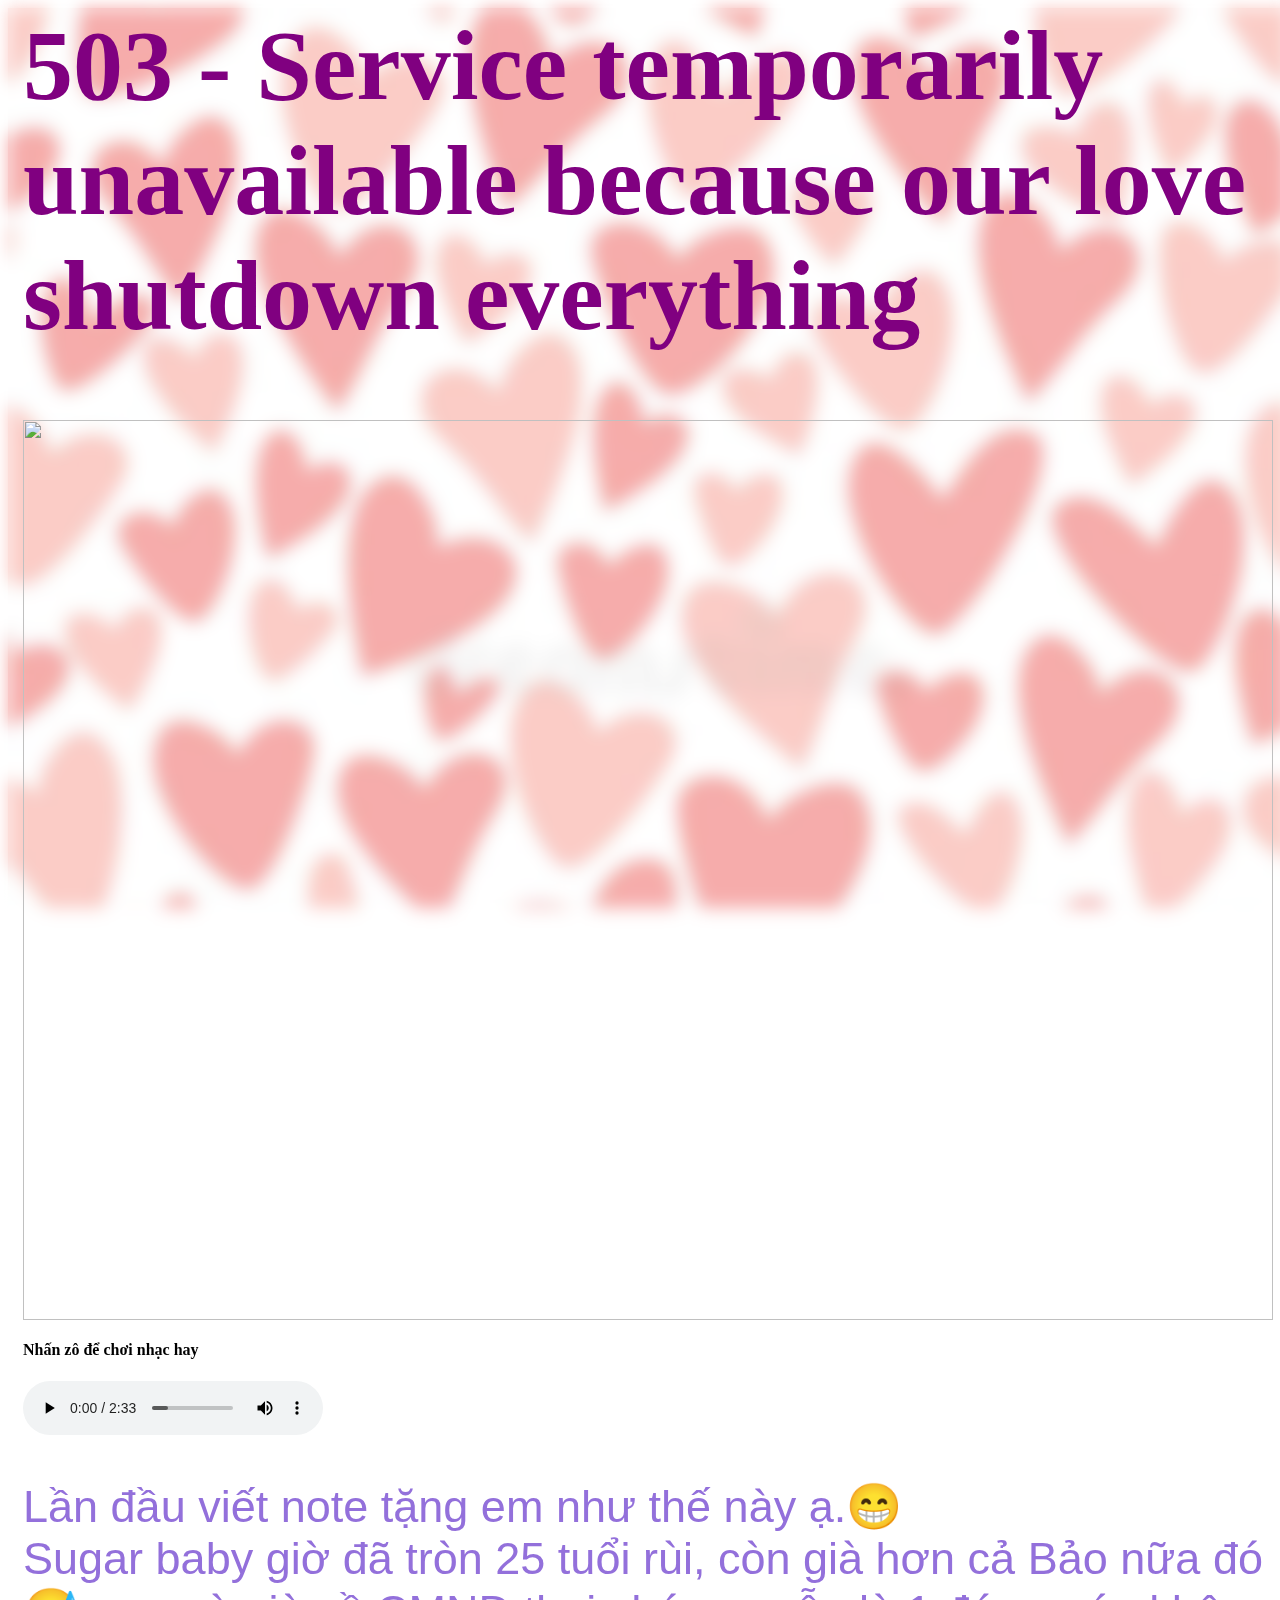
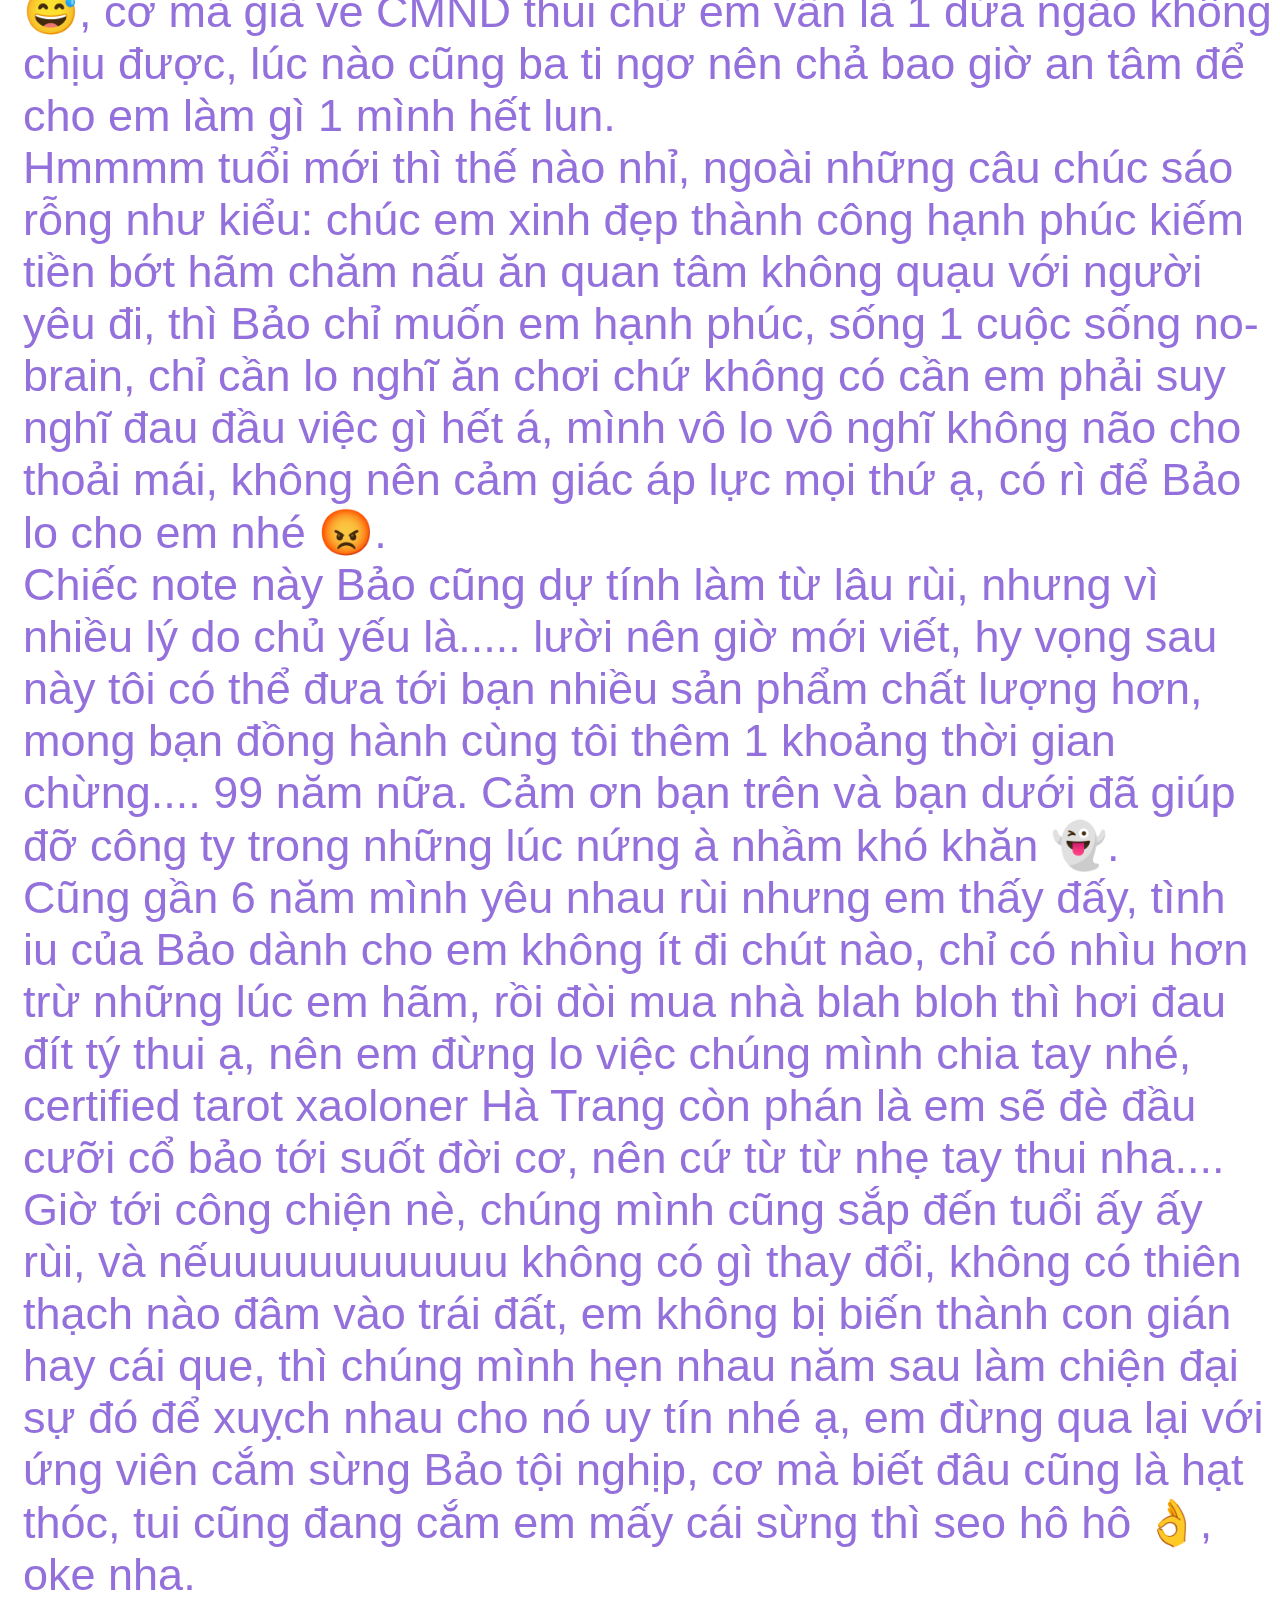
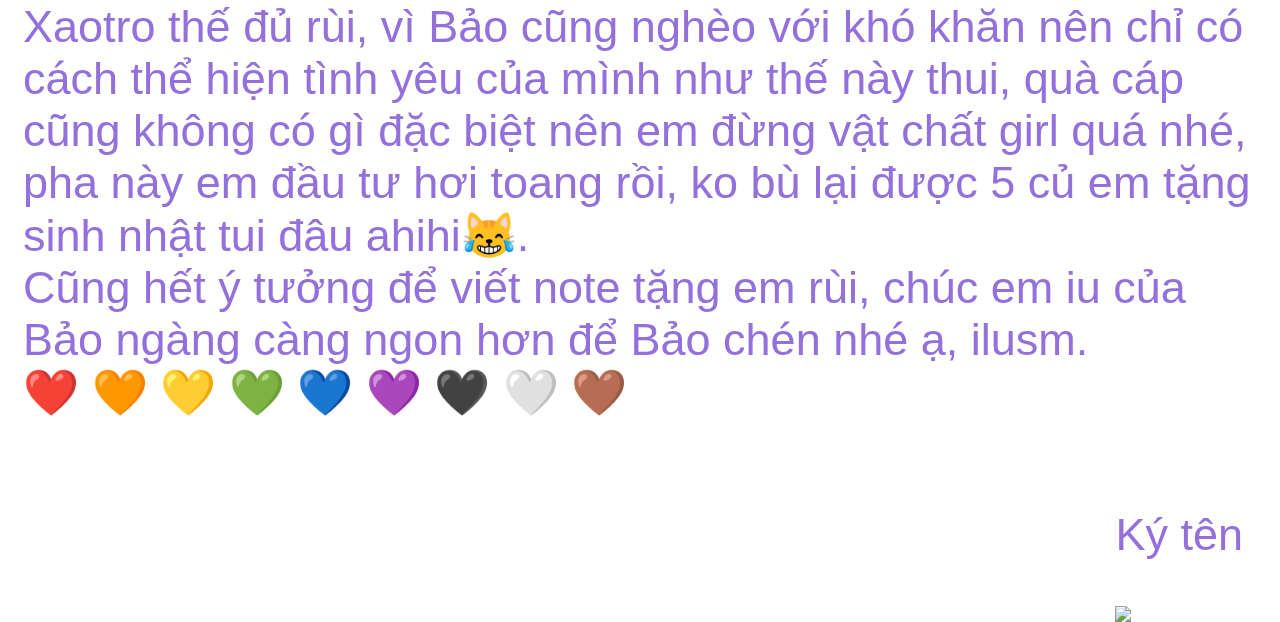
==== index.html @ 655df0e8 "init" ====
<html>
<head>
  <title>Our love note ✍️👫💏</title>
</head>
<link href="https://cdn.jsdelivr.net/npm/bootstrap@5.1.3/dist/css/bootstrap.min.css" rel="stylesheet" integrity="sha384-1BmE4kWBq78iYhFldvKuhfTAU6auU8tT94WrHftjDbrCEXSU1oBoqyl2QvZ6jIW3" crossorigin="anonymous">
<link rel="stylesheet" href="baopn.css">
<body>
  <div class="bg-image"></div>
  <div class="justify-content-center align-middle letter">
    <h1>503 - Service temporarily unavailable because our love shutdown everything</h1>
    <img class="thaoimg" src="thaoquau.jpg"/>
    <h4>Nhấn zô để chơi nhạc hay</h4>
    <audio loop autoplay src="backgroundmusic.mp3" controls>
    </audio>
    <p>
      Lần đầu viết note tặng em như thế này ạ.😁<br/>
      Sugar baby giờ đã tròn 25 tuổi rùi, còn già hơn cả Bảo nữa đó 😅, cơ mà già về CMND thui chứ em vẫn là 1 đứa ngáo không chịu được, lúc nào cũng ba ti ngơ nên chả bao giờ an tâm để cho em làm gì 1 mình hết lun. <br/>
      Hmmmm tuổi mới thì thế nào nhỉ, ngoài những câu chúc sáo rỗng như kiểu: chúc em xinh đẹp thành công hạnh phúc kiếm tiền bớt hãm chăm nấu ăn quan tâm không quạu với người yêu đi, thì Bảo chỉ muốn em hạnh phúc, sống 1 cuộc sống no-brain, chỉ cần lo nghĩ ăn chơi chứ không có cần em phải suy nghĩ đau đầu việc gì hết á, mình vô lo vô nghĩ không não cho thoải mái, không nên cảm giác áp lực mọi thứ ạ, có rì để Bảo lo cho em nhé 😡.<br/>
      Chiếc note này Bảo cũng dự tính làm từ lâu rùi, nhưng vì nhiều lý do chủ yếu là..... lười nên giờ mới viết, hy vọng sau này tôi có thể đưa tới bạn nhiều sản phẩm chất lượng hơn, mong bạn đồng hành cùng tôi thêm 1 khoảng thời gian chừng.... 99 năm nữa. Cảm ơn bạn trên và bạn dưới đã giúp đỡ công ty trong những lúc nứng à nhầm khó khăn 👻.<br/>
      Cũng gần 6 năm mình yêu nhau rùi nhưng em thấy đấy, tình iu của Bảo dành cho em không ít đi chút nào, chỉ có nhìu hơn trừ những lúc em hãm, rồi đòi mua nhà blah bloh thì hơi đau đít tý thui ạ, nên em đừng lo việc chúng mình chia tay nhé, certified tarot xaoloner Hà Trang còn phán là em sẽ đè đầu cưỡi cổ bảo tới suốt đời cơ, nên cứ từ từ nhẹ tay thui nha.... <br/>
      Giờ tới công chiện nè, chúng mình cũng sắp đến tuổi ấy ấy rùi, và nếuuuuuuuuuuuu không có gì thay đổi, không có thiên thạch nào đâm vào trái đất, em không bị biến thành con gián hay cái que, thì chúng mình hẹn nhau năm sau làm chiện đại sự đó để xuỵch nhau cho nó uy tín nhé ạ, em đừng qua lại với ứng viên cắm sừng Bảo tội nghịp, cơ mà biết đâu cũng là hạt thóc, tui cũng đang cắm em mấy cái sừng thì seo hô hô 👌, oke nha. <br/>
      Xaotro thế đủ rùi, vì Bảo cũng nghèo với khó khăn nên chỉ có cách thể hiện tình yêu của mình như thế này thui, quà cáp cũng không có gì đặc biệt nên em đừng vật chất girl quá nhé, pha này em đầu tư hơi toang rồi, ko bù lại được 5 củ em tặng sinh nhật tui đâu ahihi😹.<br/>
      Cũng hết ý tưởng để viết note tặng em rùi, chúc em iu của Bảo ngàng càng ngon hơn để Bảo chén nhé ạ, ilusm.<br/>
      ❤️ 🧡 💛 💚 💙 💜 🖤 🤍 🤎
    </p>
    <div class="sign">
      <p>Ký tên</p>
      <img class="imgsign" src="sign.png">  
    </div>
  </div>
</body>

</html>
---- baopn.css ----
body {
  height: 100%;
  width: 100%;
}

p {
	font-size: 45px;
	color: mediumpurple;
	font-family: Helvetica, sans-serif;
}

.letter {
	backdrop-filter: blur(4px);
	padding-left: 15px;
	padding-right: 15px;
}
.bg-image{
	background-image: url('backgroundimg.jpg');
  background-repeat: repeat;
  background-size: cover;
  position: fixed;
  width: 100%;
  height: 100%;
  filter: blur(8px);
  -webkit-filter: blur(8px);
}

* {
  box-sizing: border-box;
}

.thaoimg{
	background-size: cover;
  width: 100%;
  background-repeat: no-repeat;
}

h1 {
  color: purple;
  font-weight: bold;
  font-family: 'Brush Script MT', cursive;
  font-size: 100px;
}
.sign{
	float: right;
  margin-right: 30px;
}
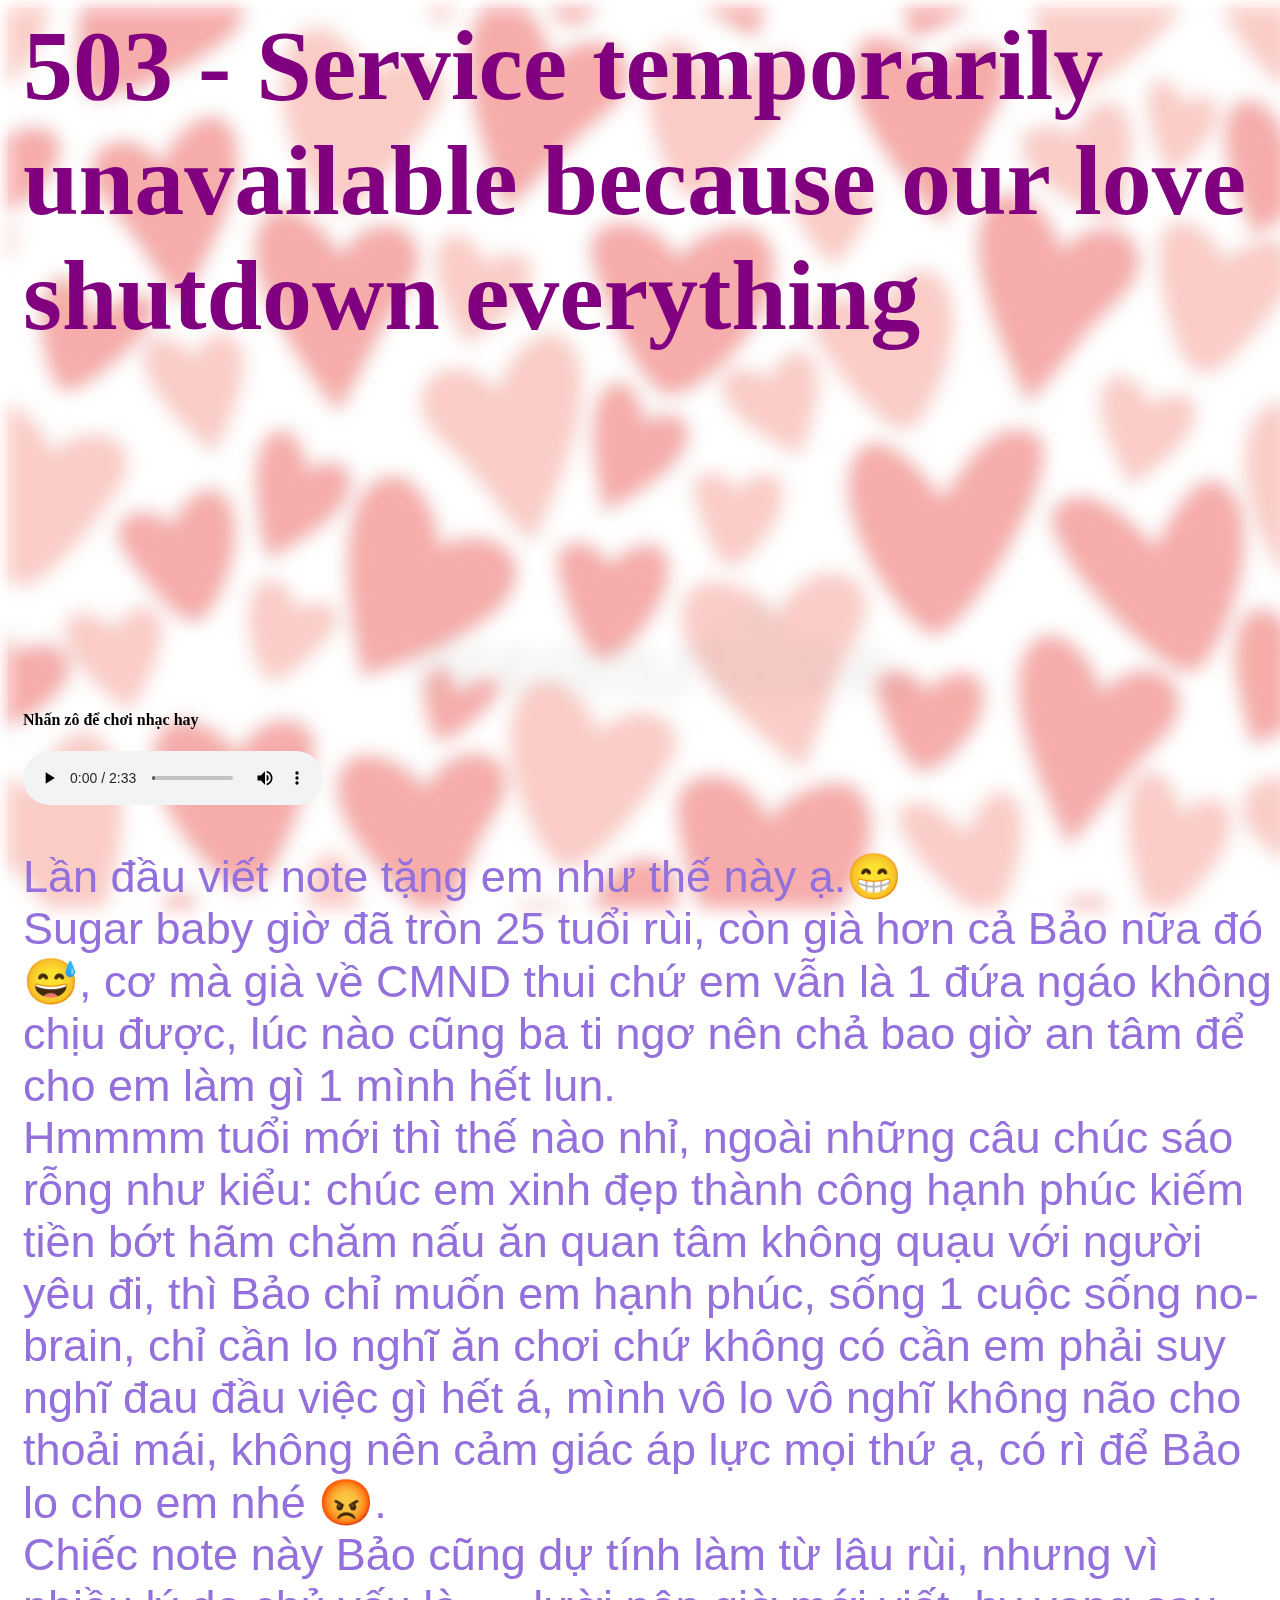
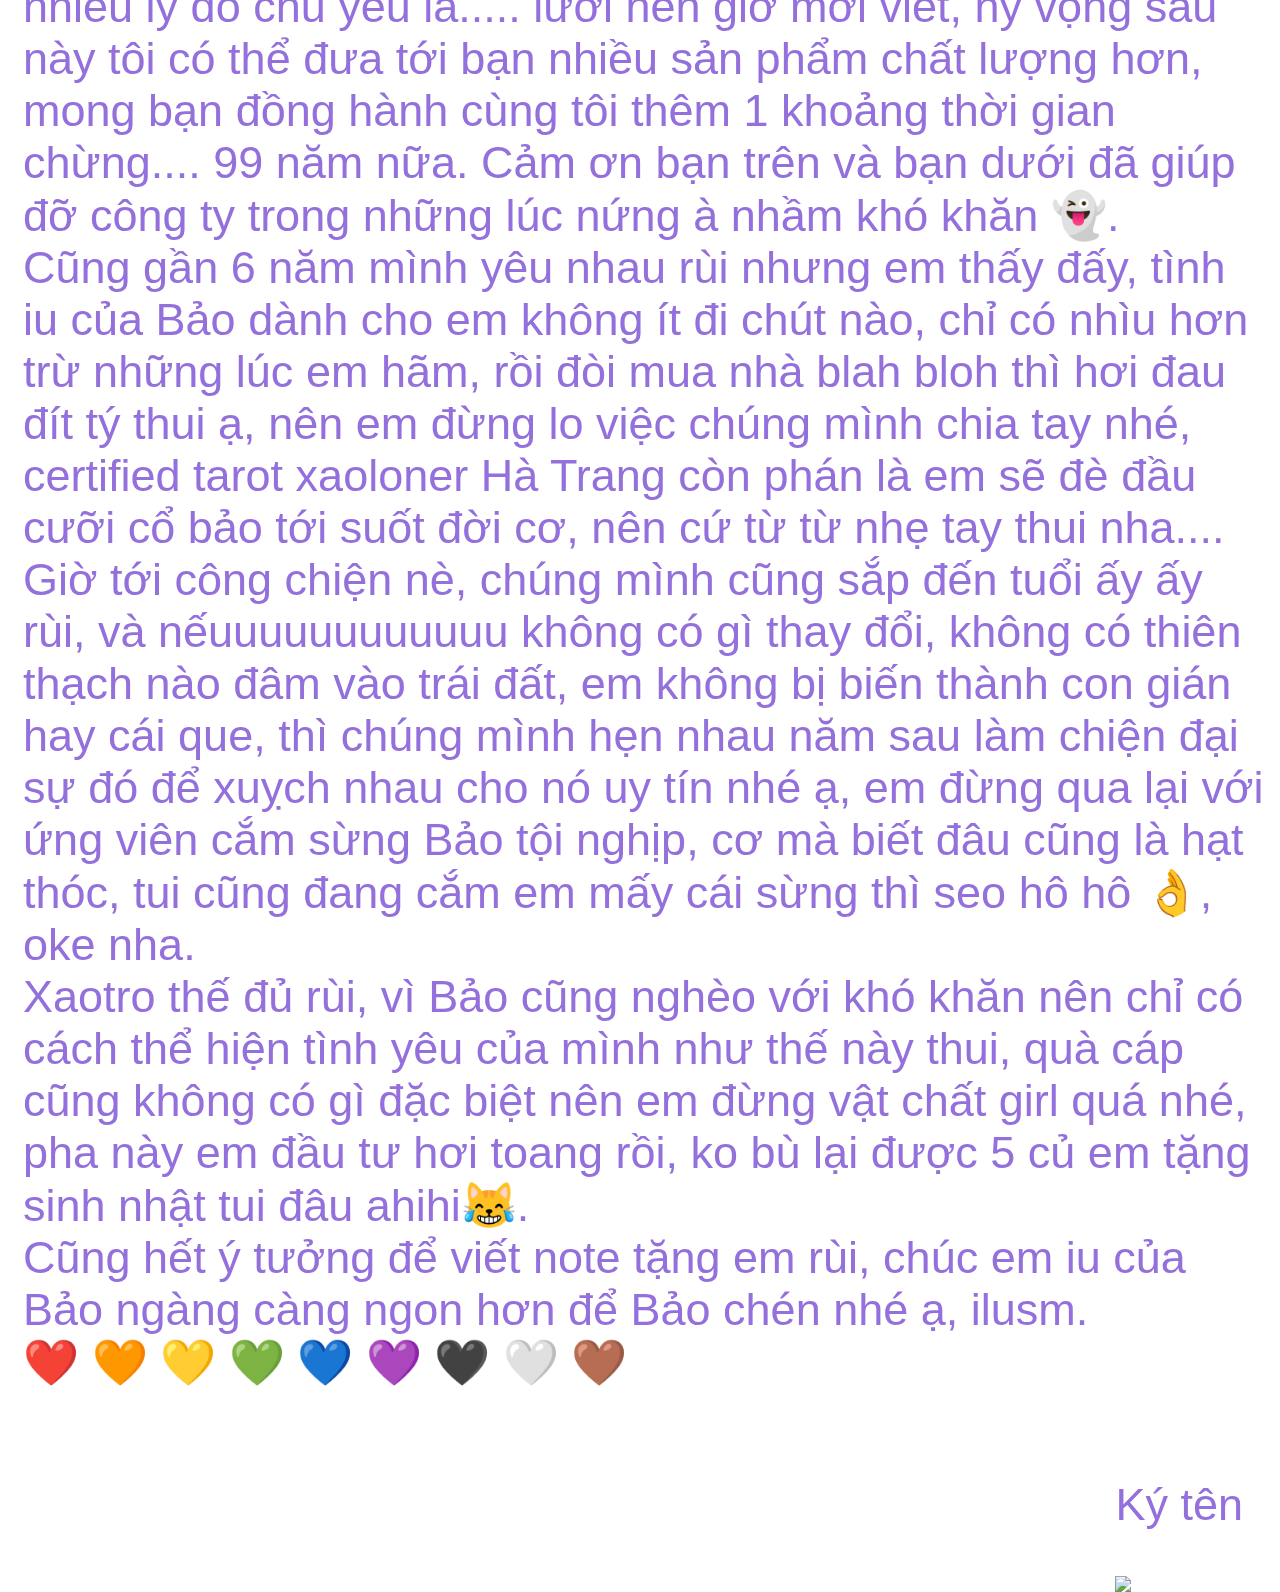
==== commit 7e476b5a: "Update html" ====
--- a/index.html
+++ b/index.html
@@ -8,7 +8,7 @@
   <div class="bg-image"></div>
   <div class="justify-content-center align-middle letter">
     <h1>503 - Service temporarily unavailable because our love shutdown everything</h1>
-    <img class="thaoimg" src="thaoquau.jpg"/>
+    <div class="thaoimg"></div>
     <h4>Nhấn zô để chơi nhạc hay</h4>
     <audio loop autoplay src="backgroundmusic.mp3" controls>
     </audio>
--- a/baopn.css
+++ b/baopn.css
@@ -30,9 +30,11 @@
 }
 
 .thaoimg{
-	background-size: cover;
-  width: 100%;
-  background-repeat: no-repeat;
+    background-size: contain;
+    width: 100%;
+    height: 30%;
+    background-repeat: no-repeat;
+    background-image: url(thaoquau.jpg);
 }
 
 h1 {
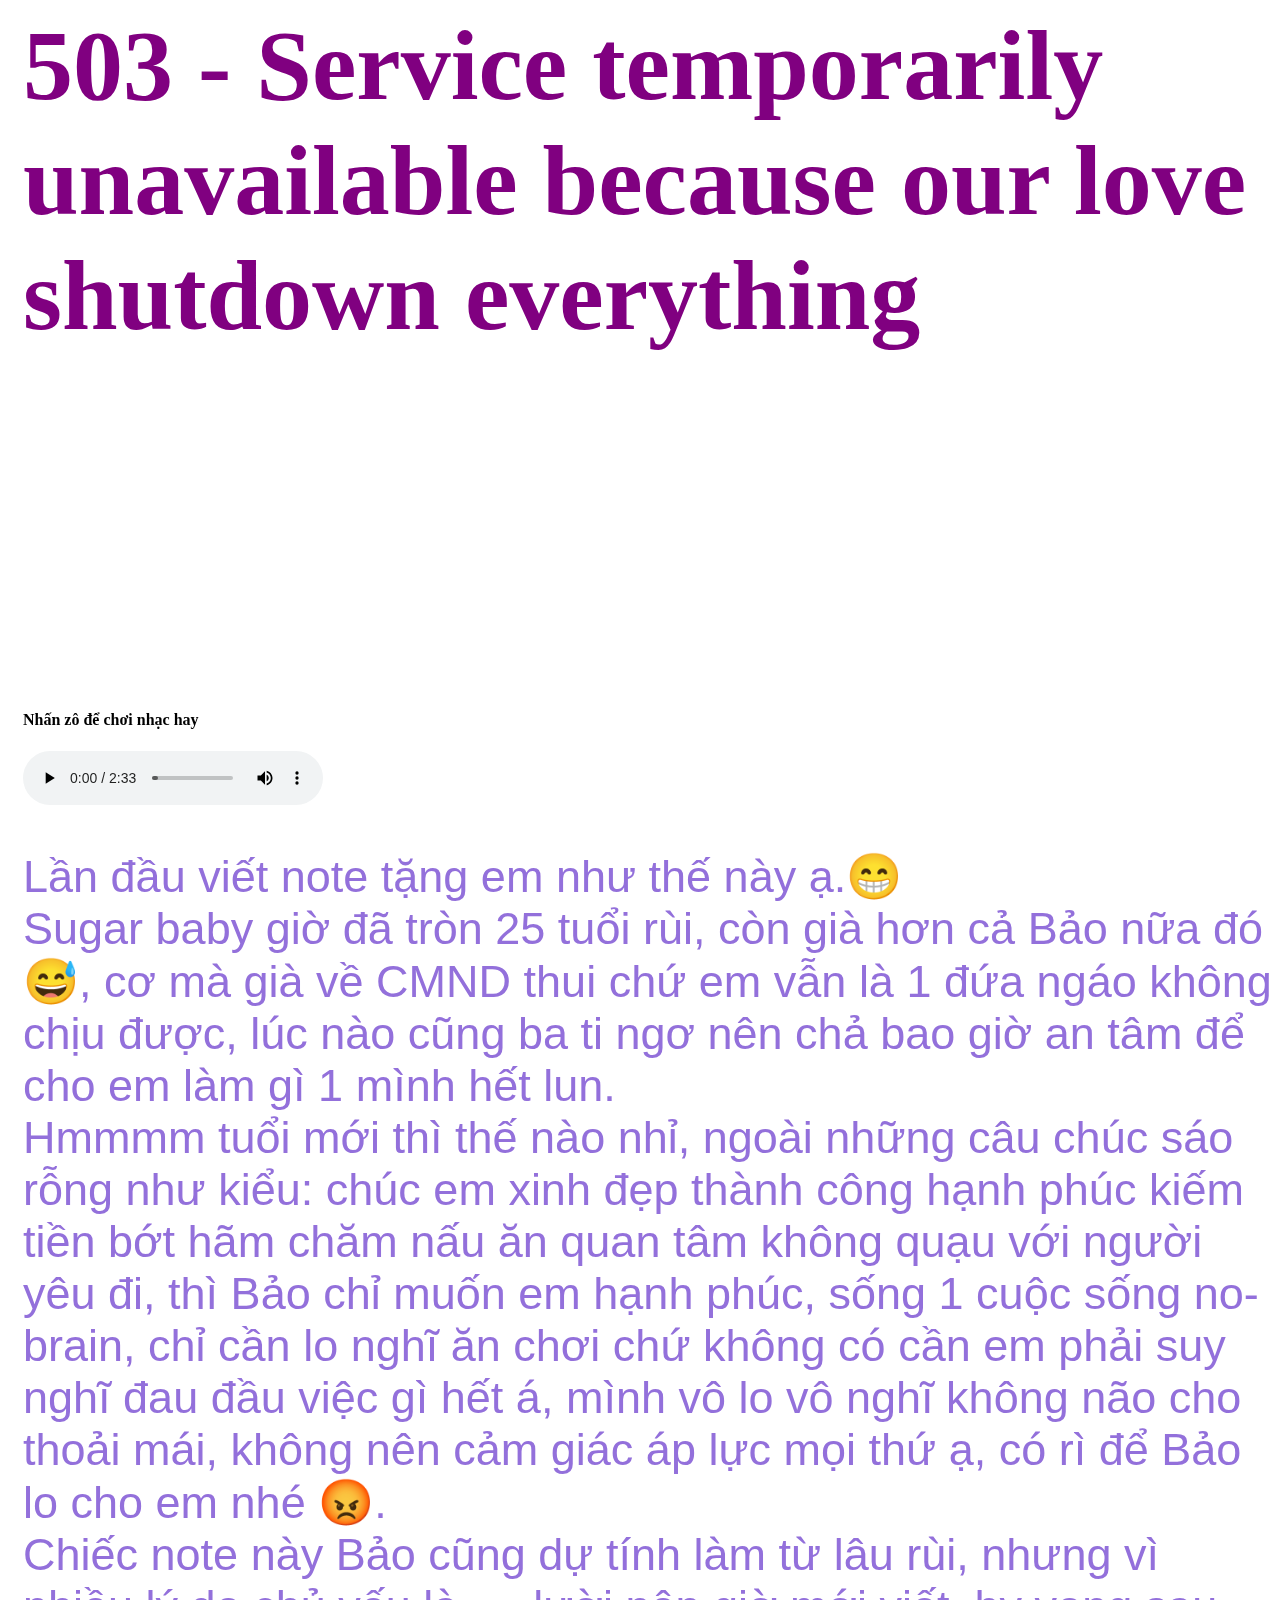
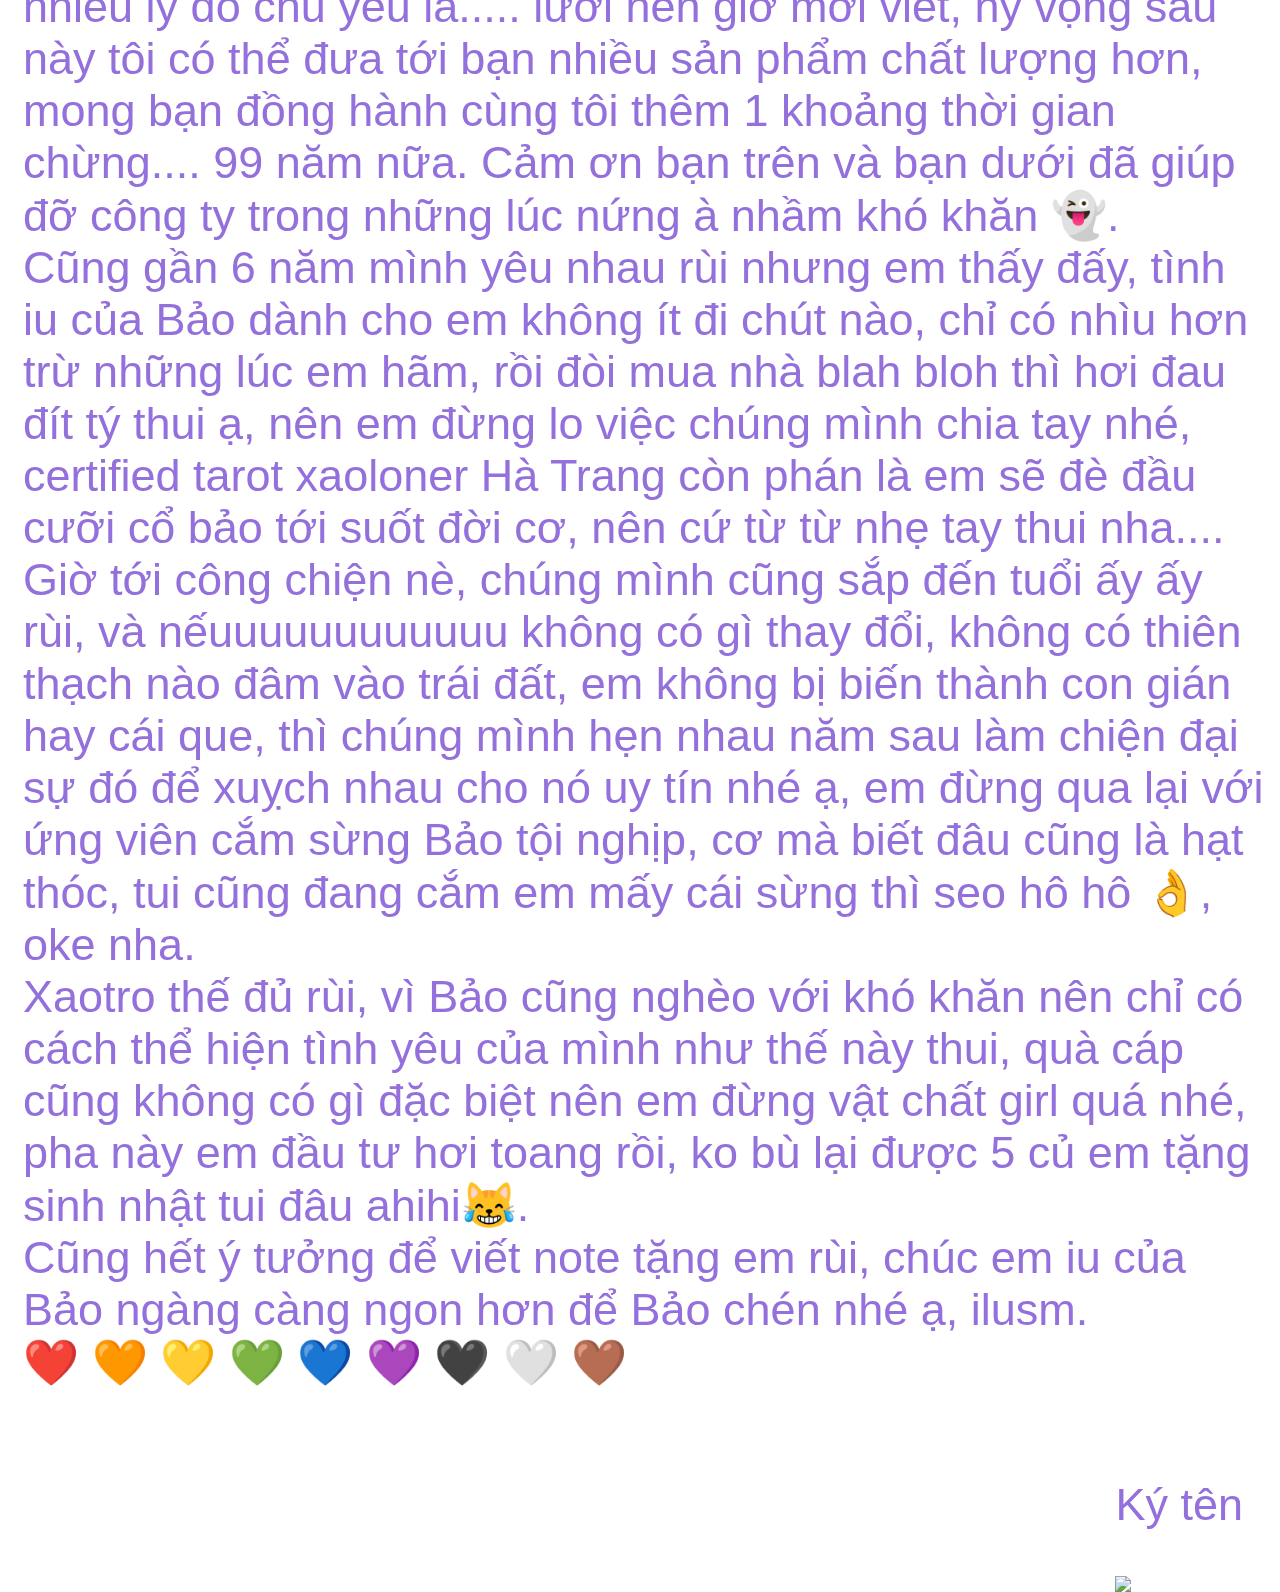
==== commit 0939d001: "Update html" ====
--- a/index.html
+++ b/index.html
@@ -25,7 +25,7 @@
     </p>
     <div class="sign">
       <p>Ký tên</p>
-      <img class="imgsign" src="sign.png">  
+      <img class="imgsign" src="https://i.imgur.com/juhoZ0D.png">  
     </div>
   </div>
 </body>
--- a/baopn.css
+++ b/baopn.css
@@ -15,7 +15,7 @@
 	padding-right: 15px;
 }
 .bg-image{
-	background-image: url('backgroundimg.jpg');
+	background-image: url('https://i.imgur.com/ahh9iLx.jpg');
   background-repeat: repeat;
   background-size: cover;
   position: fixed;
@@ -34,7 +34,7 @@
     width: 100%;
     height: 30%;
     background-repeat: no-repeat;
-    background-image: url(thaoquau.jpg);
+    background-image: url('https://i.imgur.com/l4In9hV.jpg');
 }
 
 h1 {
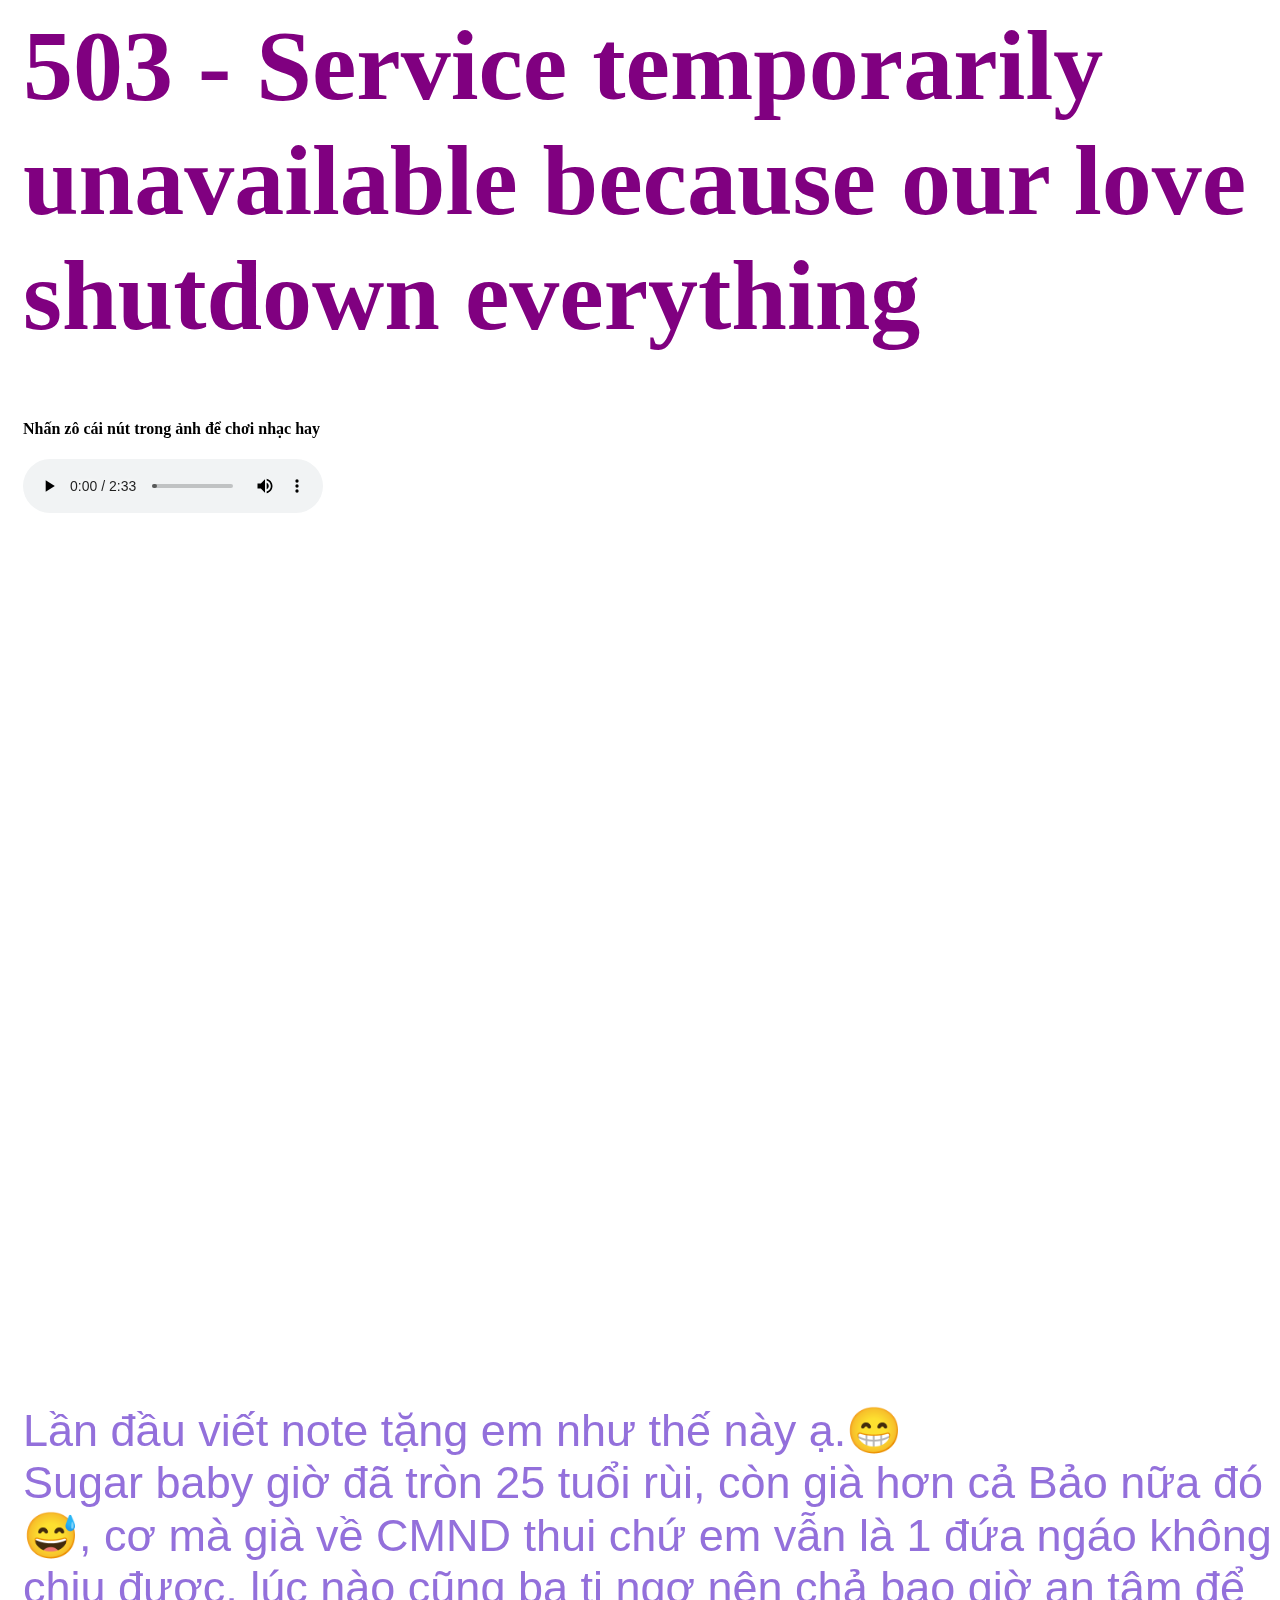
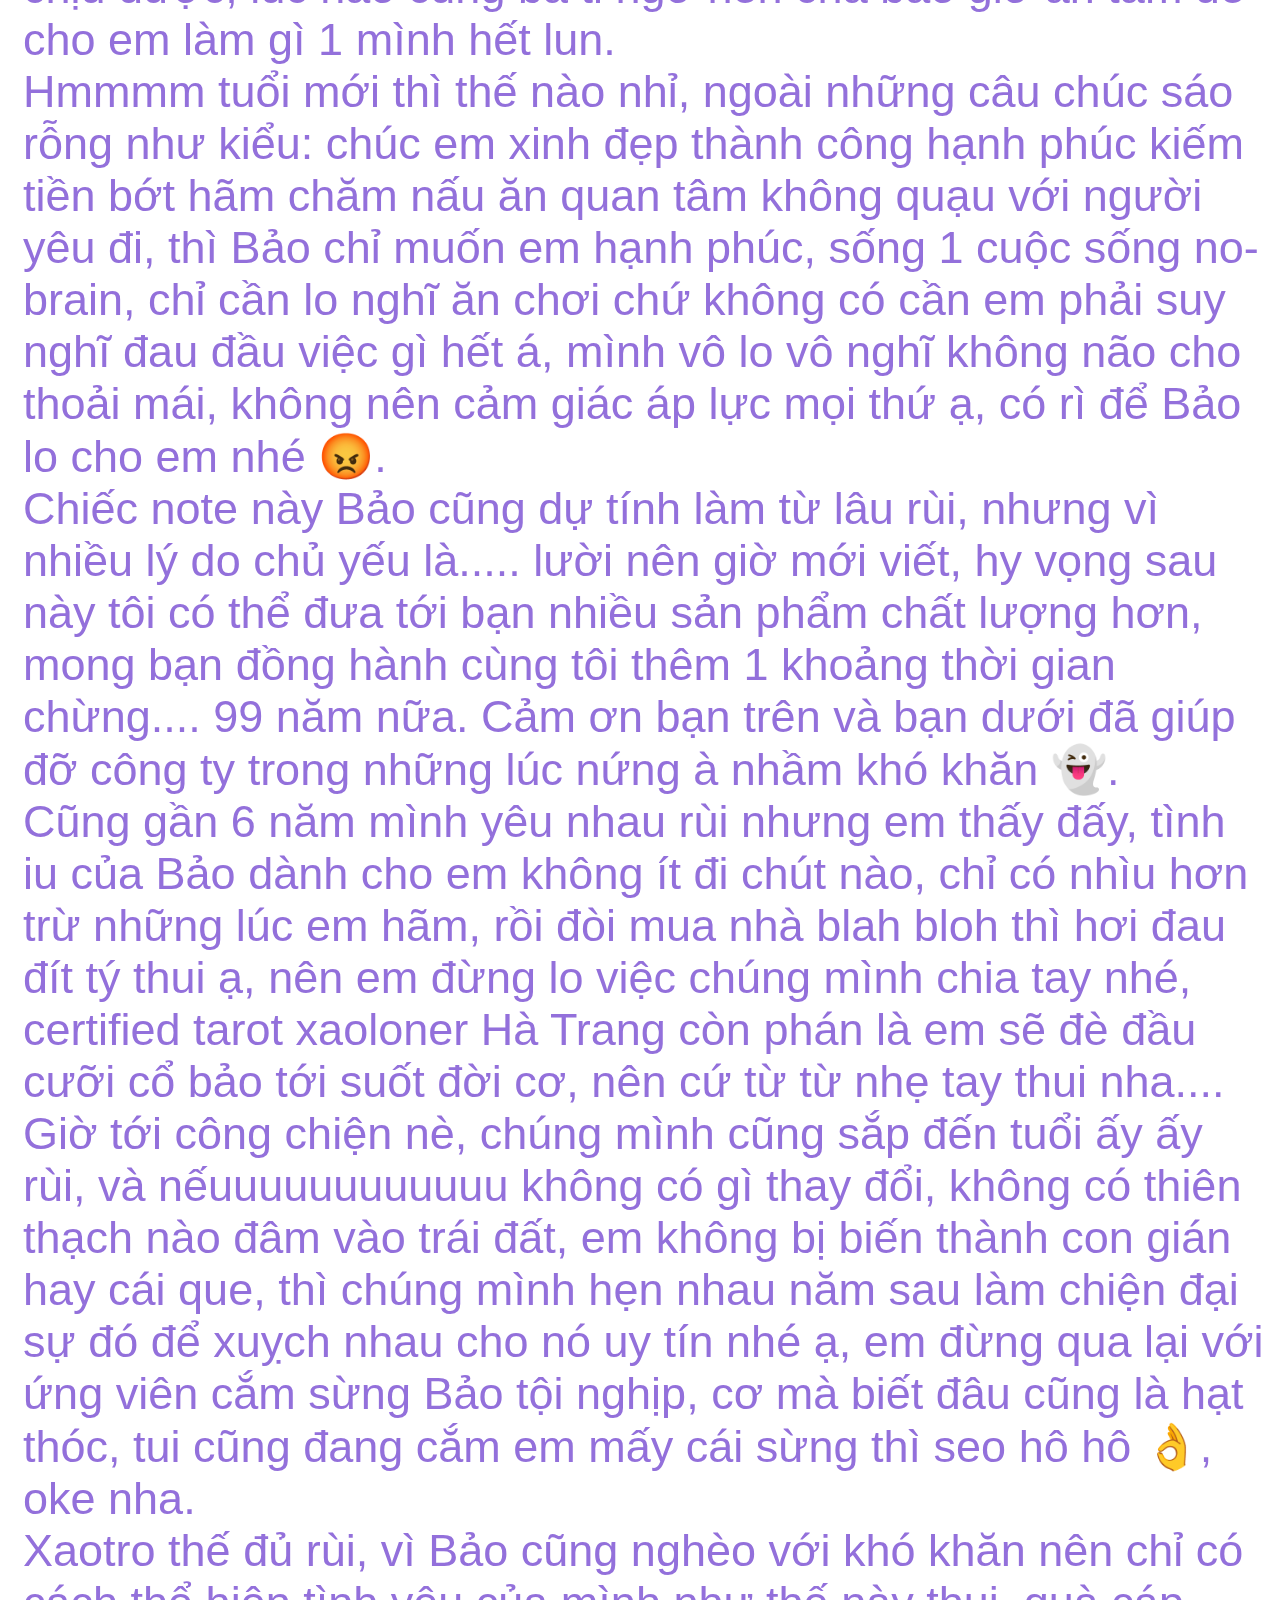
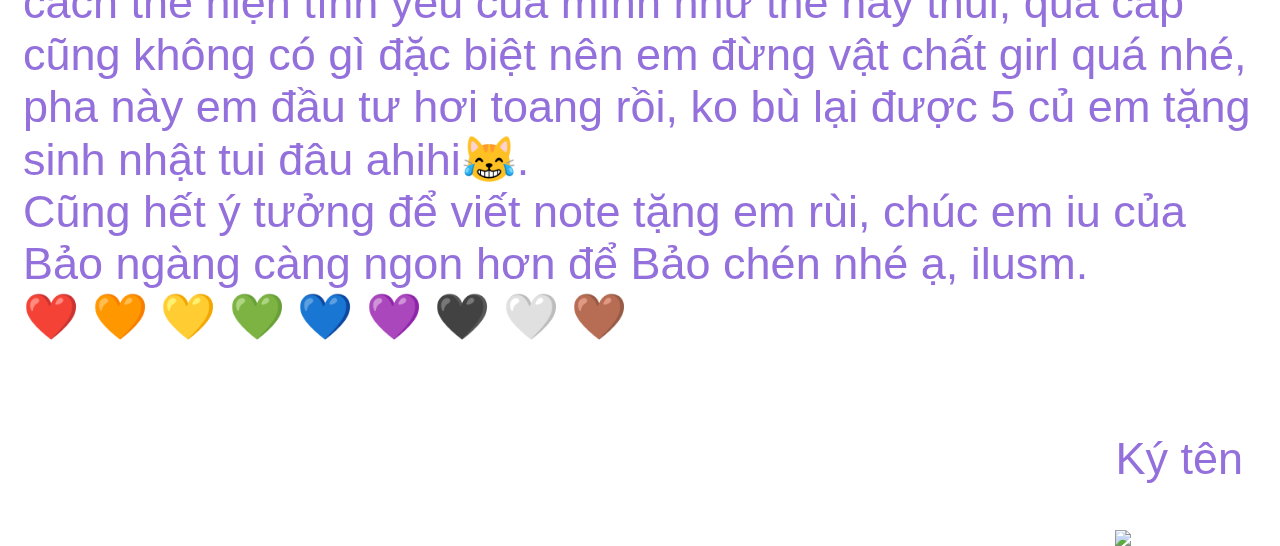
==== commit 66aa4f07: "Update html" ====
--- a/index.html
+++ b/index.html
@@ -8,10 +8,11 @@
   <div class="bg-image"></div>
   <div class="justify-content-center align-middle letter">
     <h1>503 - Service temporarily unavailable because our love shutdown everything</h1>
-    <div class="thaoimg"></div>
-    <h4>Nhấn zô để chơi nhạc hay</h4>
+    <h4>Nhấn zô cái nút trong ảnh để chơi nhạc hay</h4>
+    <div class="thaoimg">
     <audio loop autoplay src="backgroundmusic.mp3" controls>
     </audio>
+    </div>
     <p>
       Lần đầu viết note tặng em như thế này ạ.😁<br/>
       Sugar baby giờ đã tròn 25 tuổi rùi, còn già hơn cả Bảo nữa đó 😅, cơ mà già về CMND thui chứ em vẫn là 1 đứa ngáo không chịu được, lúc nào cũng ba ti ngơ nên chả bao giờ an tâm để cho em làm gì 1 mình hết lun. <br/>
--- a/baopn.css
+++ b/baopn.css
@@ -23,6 +23,7 @@
   height: 100%;
   filter: blur(8px);
   -webkit-filter: blur(8px);
+  z-index: -1;
 }
 
 * {
@@ -32,7 +33,7 @@
 .thaoimg{
     background-size: contain;
     width: 100%;
-    height: 30%;
+    height: 100%;
     background-repeat: no-repeat;
     background-image: url('https://i.imgur.com/l4In9hV.jpg');
 }
